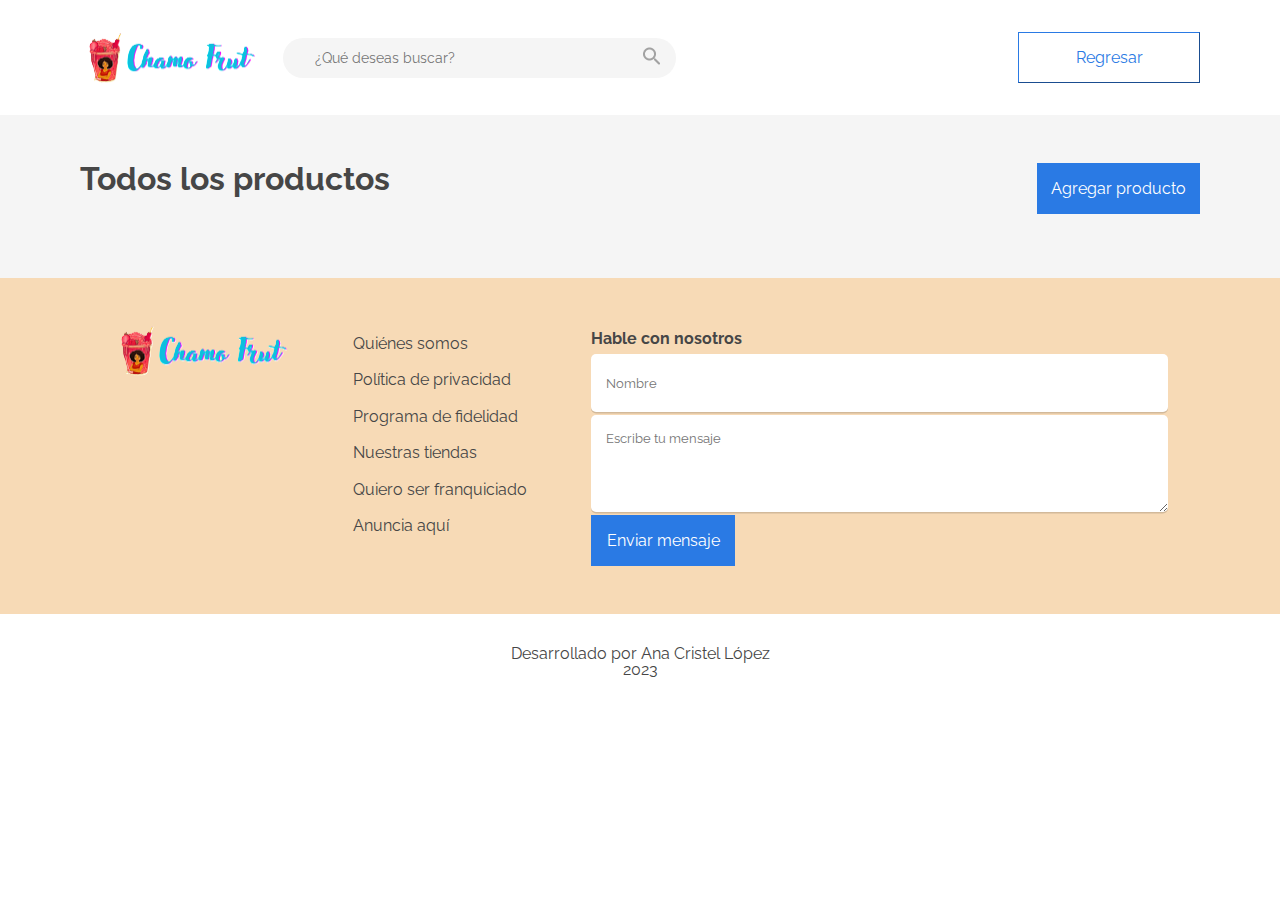
==== productos.html @ 3df5e23c "cambios generales" ====
<!DOCTYPE html>
<html lang="en">

<head>
    <meta charset="UTF-8">
    <meta name="viewport" content="width=device-width, initial-scale=1.0">
    <title>Productos</title>
    <link rel="stylesheet" href="css/reset.css">
    <link rel="stylesheet" href="css/header.css">
    <link rel="stylesheet" href="css/rodapie.css">
    <link rel="stylesheet" href="css/productos.css">
    <link rel="stylesheet" href="index.html">
    <link href="https://fonts.googleapis.com/css2?family=Raleway:wght@500;700&display=swap" rel="stylesheet">
</head>

<body>
    <!-- header-->
    <header class="header">
        <div class="div-header">
            <img src="assets/Logo.png" alt="Logo" class="img-logo">
            <search class="header-barra-busqueda">
                <input type="search" class="input-busqueda" placeholder="   ¿Qué deseas buscar?">
                <button class="boton-busqueda"><img src="assets/Icone-busqueda.png" alt="Icono"></button>
            </search>
        </div>
        <button onclick="javascript:location.replace('index.html')" class="boton-header">Regresar</button>
    </header>
    <main>
        <!-- seccion con todos los productos-->
        <section class="productos-todos">
            <div class="productos-todos_titulo">
                <h2 class="titulo-productos">Todos los productos</h2>
                <button onclick="javascript:location.replace('agregar_producto.html')" class="boton-agregar-producto">Agregar producto</button>
            </div>
            <div class="contenedor-todos-productos" id="contenedor-productos">
                <!-- se muestran los productos desde Js-->
            </div>
        </section>
    </main>
    <!-- rodapie-->
    <footer>
        <div class="rodapie">
            <img src="assets/Logo.png" alt="Logo" class="img-logo">
            <ul class="lista-rodapie">
                <li class="items-rodapie">Quiénes somos</li>
                <li class="items-rodapie">Política de privacidad</li>
                <li class="items-rodapie">Programa de fidelidad</li>
                <li class="items-rodapie">Nuestras tiendas</li>
                <li class="items-rodapie">Quiero ser franquiciado</li>
                <li class="items-rodapie">Anuncia aquí</li>
            </ul>
            <form class="contacto-rodapie">
                <label for="titulo">Hable con nosotros</label>
                <input type="text" placeholder="Nombre">
                <textarea cols="50" rows="5" placeholder="Escribe tu mensaje"></textarea>
                <button>Enviar mensaje</button>
            </form>
        </div>
        <div class="rodapie-datos">
            Desarrollado por Ana Cristel López <br>
            2023
        </div>
    </footer>
    <script type="module" src="productos.js"></script>
</body>

</html>
---- css/header.css ----
.header {
    padding-left: 5rem;
    padding-right: 5rem;
    display: flex;
    margin-top: 2rem;
    justify-content: space-between;
}

.div-header {
    display: flex;
    align-items: center;
}

.img-logo {
    height: 50px;
    width: 176px;
}

.header-barra-busqueda {
    width: 393px;
    margin-left: 1.7rem;
    display: flex;
}

.input-busqueda {
    height: 40px;
    width: 360px;
    padding-left: 20px;
    border-top-left-radius: 20px;
    border-bottom-left-radius: 20px;
    background: #F5F5F5;
    border: none;
    font-family: 'Raleway';
    font-size: 14px;
}

.boton-busqueda {
    width: 50px;
    border-top-right-radius: 20px;
    border-bottom-right-radius: 20px;
    border: none;
    background: #F5F5F5;
}

.boton-header {
    color: #2A7AE4;
    height: 51px;
    width: 182px;
    border-width: 1px;
    border-color: #2A7AE4;
    background: white;
    font-family: 'Raleway';
    font-size: 16px;
}

.boton-busqueda:hover {
    cursor: pointer;
}

.boton-header:hover {
    cursor: pointer;
    background: #eef4fc;
}
---- css/rodapie.css ----
.rodapie {
    display: flex;
    justify-content: space-between;
    background-color: #f7dab6;
    padding: 3rem 7rem;
}

.contacto-rodapie {
    display: flex;
    flex-direction: column;
    height: 240px;
    justify-content: space-between;
}

.items-rodapie {
    font-size: 16px;
    color: #464646;
    font-family: 'Raleway';
    line-height: 2.28;
}

.contacto-rodapie label {
    font-size: 16px;
    color: #464646;
    font-family: 'Raleway';
    font-weight: bold;
    line-height: 1.6;
}

.contacto-rodapie input {
    height: 56px;
    width: 560px;
    padding-left: 15px;
    border: none;
    border-radius: 5px;
    box-shadow: 0 1.5px rgba(0, 0, 0, 0.15);
    font-family: 'Raleway';
}

.contacto-rodapie textarea {
    padding-left: 15px;
    padding-top: 15px;
    border: none;
    border-radius: 5px;
    box-shadow: 0 1.5px rgba(0, 0, 0, 0.15);
    font-family: 'Raleway';
}

.contacto-rodapie button {
    height: 51px;
    width: 144px;
    background-color: #2A7AE4;
    font-size: 16px;
    color: white;
    font-family: 'Raleway';
    border: none;
}

.rodapie-datos {
    margin-top: 2rem;
    margin-bottom: 2rem;
    font-size: 16px;
    font-family: 'Raleway', serif;
    color: #464646;
    text-align: center;
}

.contacto-rodapie button:hover {
    cursor: pointer;
    font-size: 18px;
}

.error {
    padding-left: 16px;
    color: red;
    font-size: 12px;
    font-family: 'Raleway';
    line-height: 2;
}
---- css/productos.css ----
.productos-todos {
    background-color: #F5F5F5;
    margin-top: 2rem;
    padding: 3rem 5rem;
}

.productos-todos_titulo {
    display: flex;
    justify-content: space-between;
}

.titulo-productos {
    font-family: 'Raleway';
    font-size: 32px;
    font-style: normal;
    font-weight: 700;
    color: #464646;
}

.boton-agregar-producto {
    background-color: #2A7AE4;
    height: 51px;
    width: 163px;
    font-family: 'Raleway';
    font-size: 16px;
    font-style: normal;
    font-weight: 400;
    color: #FFFFFF;
    border: none;
}

.contenedor-todos-productos {
    margin-top: 1rem;
    display: flex;
    flex-wrap: wrap;
    gap: 16px;
    justify-content: space-between;
}

.producto {
    display: flex;
    flex-direction: column;
    gap: 8px;
}

.container-img-productos {
    position: relative;
}

.icono-eliminar-productos {
    position: absolute;
    right: 37px;
    top: 5px;
}

.icono-editar-productos {
    position: absolute;
    right: 5px;
    top: 5px;
}

.productos-titulo {
    font-family: 'Raleway';
    font-size: 14px;
    font-weight: 500;
    color: #464646;
}

.productos-precio {
    font-family: 'Raleway';
    font-size: 16px;
    font-weight: bold;
    color: #464646;
}

.boton-agregar-producto:hover {
    cursor: pointer;
    background-color: #044fb1;
}

.icono-editar-productos:hover {
    cursor: pointer;
}

.icono-eliminar-productos:hover {
    cursor: pointer;
}
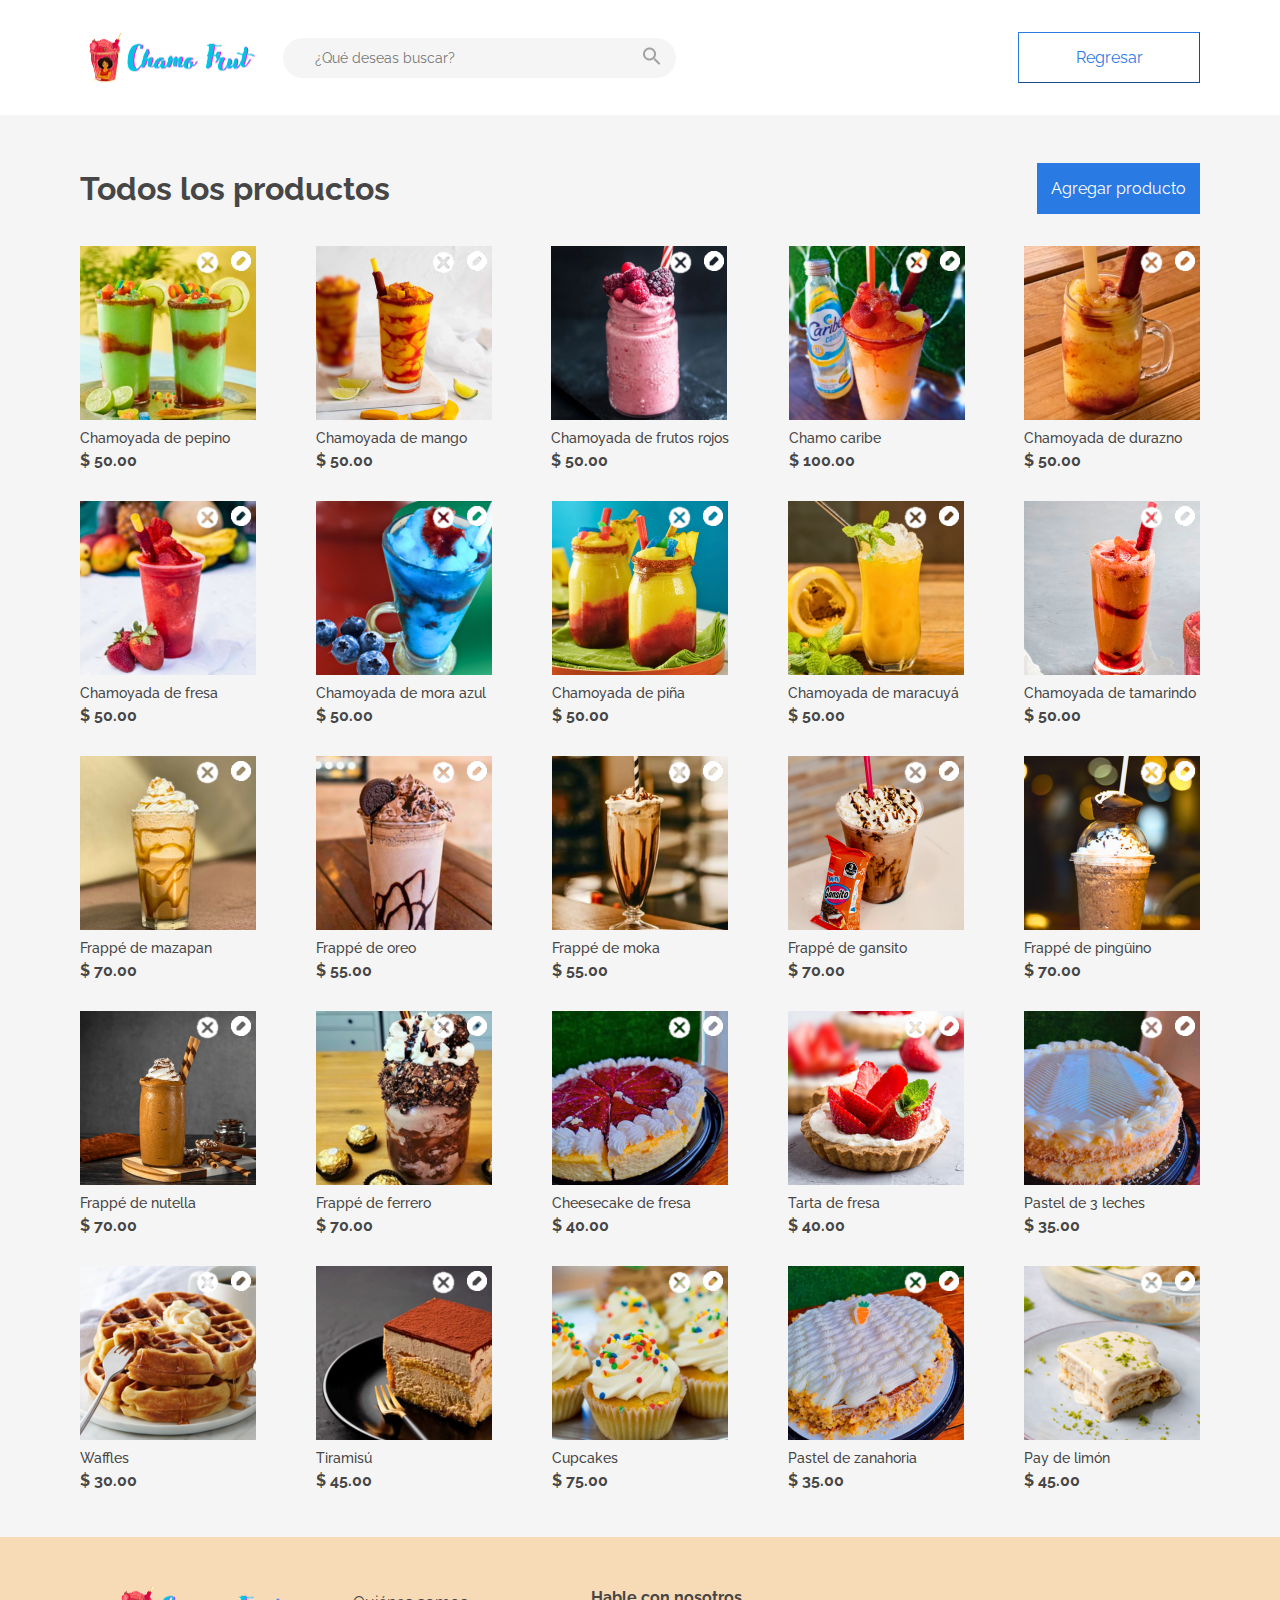
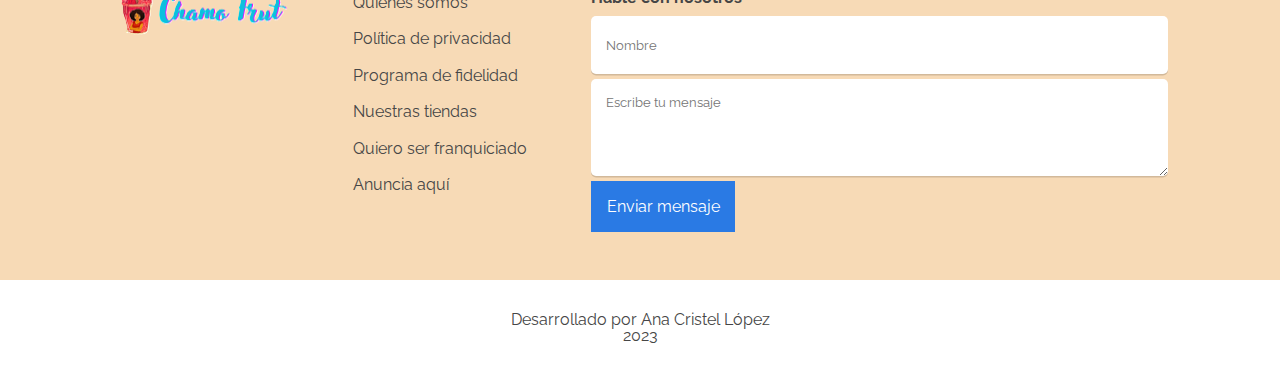
==== commit fb9fd81c: "cambios de estilo" ====
--- a/productos.html
+++ b/productos.html
@@ -41,7 +41,7 @@
     <footer>
         <div class="rodapie">
             <img src="assets/Logo.png" alt="Logo" class="img-logo">
-            <ul class="lista-rodapie">
+            <ul>
                 <li class="items-rodapie">Quiénes somos</li>
                 <li class="items-rodapie">Política de privacidad</li>
                 <li class="items-rodapie">Programa de fidelidad</li>
--- a/css/rodapie.css
+++ b/css/rodapie.css
@@ -5,18 +5,17 @@
     padding: 3rem 7rem;
 }
 
-.contacto-rodapie {
-    display: flex;
-    flex-direction: column;
-    height: 240px;
-    justify-content: space-between;
-}
-
 .items-rodapie {
     font-size: 16px;
     color: #464646;
     font-family: 'Raleway';
     line-height: 2.28;
+}
+
+.contacto-rodapie {
+    display: flex;
+    flex-direction: column;
+    gap: 5px;
 }
 
 .contacto-rodapie label {
--- a/css/productos.css
+++ b/css/productos.css
@@ -7,6 +7,7 @@
 .productos-todos_titulo {
     display: flex;
     justify-content: space-between;
+    align-items: center;
 }
 
 .titulo-productos {
@@ -30,10 +31,10 @@
 }
 
 .contenedor-todos-productos {
-    margin-top: 1rem;
+    margin-top: 2rem;
     display: flex;
     flex-wrap: wrap;
-    gap: 16px;
+    gap: 32px 16px;
     justify-content: space-between;
 }
 
